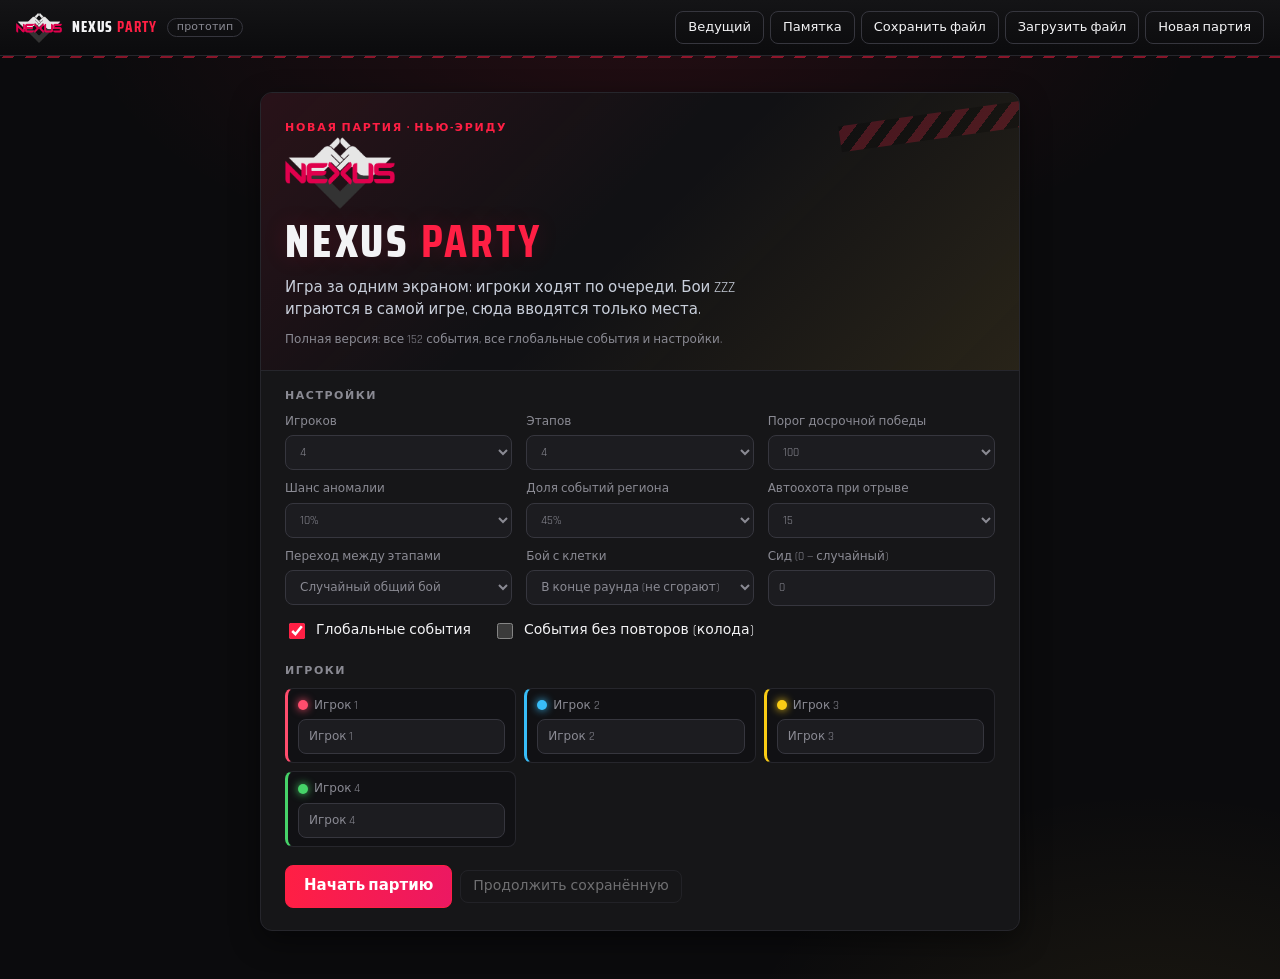
==== nexus-party-prototype/index.html @ 9429c9bf "Add * prototype and demo Introduce the * prototype and demo: full loop with map, regions, events, it" ====
<!doctype html>
<html lang="ru">
<head>
  <meta charset="utf-8">
  <meta name="viewport" content="width=device-width, initial-scale=1">
  <title>Nexus Party — прототип</title>
  <link rel="stylesheet" href="css/style.css">
  <link rel="preconnect" href="https://fonts.googleapis.com">
  <link rel="preconnect" href="https://fonts.gstatic.com" crossorigin>
  <link rel="stylesheet" href="https://fonts.googleapis.com/css2?family=Rajdhani:wght@400;500;600;700&family=Saira+Condensed:wght@600;700;800;900&display=swap">
  <meta name="theme-color" content="#07090d">
</head>
<body>
  <header class="top">
    <div class="brand"><img class="logo-img" src="img/nexus-logo.png" alt=""><span class="brand-t">NEXUS <b>PARTY</b></span><span class="tag">прототип</span></div>
    <div class="top-actions">
      <button class="btn ghost" id="btnGM" title="Ручные правки: очки, предметы, позиции, статусы">Ведущий</button>
      <button class="btn ghost" id="btnRules">Памятка</button>
      <button class="btn ghost" id="btnExport">Сохранить файл</button>
      <label class="btn ghost">Загрузить файл<input type="file" id="fileImport" accept=".json" hidden></label>
      <button class="btn ghost" id="btnNew">Новая партия</button>
    </div>
  </header>

  <section id="lobby" class="lobby hidden">
    <div class="card lobby-card">
      <div class="hero">
        <div class="hero-kicker">Новая партия · Нью-Эриду</div>
        <img class="hero-logo" src="img/nexus-logo.png" alt="Nexus"><h1 class="hero-title">NEXUS <b>PARTY</b></h1>
        <p class="hero-lead">Игра за одним экраном: игроки ходят по очереди. Бои ZZZ играются в самой игре, сюда вводятся только места.</p>
        <p class="mode-note" id="modeNote"></p>
      </div>
      <h3 class="sec-h">Настройки</h3>
      <div class="grid2" id="fullCfg">
        <label>Игроков<select id="cfgPlayers"></select></label>
        <label>Этапов<select id="cfgStages"></select></label>
        <label>Порог досрочной победы<select id="cfgThreshold"></select></label>
        <label>Шанс аномалии<select id="cfgAnom"><option value="0.05">5%</option><option value="0.1" selected>10%</option><option value="0.15">15%</option><option value="0.2">20%</option></select></label>
        <label>Доля событий региона<select id="cfgShare"></select></label>
        <label>Автоохота при отрыве<select id="cfgHunt"></select></label>
        <label>Переход между этапами<select id="cfgTrans"><option value="fight" selected>Случайный общий бой</option><option value="gc">Grand Challenge каждый этап</option><option value="none">Нет боя</option></select></label>
        <label>Бой с клетки<select id="cfgCellFights"><option value="roundEnd" selected>В конце раунда (не сгорают)</option><option value="now">Сразу</option></select></label>
        <label>Сид (0 — случайный)<input id="cfgSeed" type="number" value="0"></label>
      </div>
      <div class="checks">
        <label class="check"><input type="checkbox" id="cfgGlobal" checked> Глобальные события</label>
        <label class="check"><input type="checkbox" id="cfgDeck"> События без повторов (колода)</label>
      </div>
      <h3 class="sec-h">Игроки</h3>
      <div id="names" class="names"></div>
      <div class="row lobby-actions"><button class="btn primary big" id="btnStart">Начать партию</button><button class="btn ghost" id="btnResume">Продолжить сохранённую</button></div>
    </div>
  </section>

  <main id="game" class="game hidden">
    <div class="board-wrap"><svg id="board"></svg><div id="boardHint" class="board-hint hidden" role="status" aria-live="polite"></div></div>
    <aside class="side">
      <div id="stageBar" class="card stage-bar"></div>
      <div id="prompt" class="card prompt" aria-live="polite"></div>
      <div id="players" class="players"></div>
      <div id="regions" class="card regions"></div>
      <div class="card log-card"><div class="card-head log-head">Журнал</div><div id="log" class="log"></div></div>
    </aside>
  </main>

  <div id="modal" class="modal hidden"><div class="modal-box card" id="modalBox" role="dialog" aria-modal="true"></div></div>

  <script src="js/data/map.js"></script>
  <script src="js/data/rules.js"></script>
  <script src="js/data/events.js"></script>
  <script src="js/engine/game.js"></script>
  <script src="js/engine/events.js"></script>
  <script src="js/engine/globals.js"></script>
  <script src="js/ui/board.js"></script>
  <script src="js/ui/app.js"></script>
</body>
</html>
---- nexus-party-prototype/css/style.css ----
/* Nexus Party — неоново-городской стиль Нью-Эриду. Тёмная тема, акцент — кислотный лайм. */
:root {
  --bg: #0b0b0d; --bg2: #111114; --panel: #161618; --panel2: #1c1c20; --panel3: #242429;
  --line: #26262c; --line2: #36363e; --text: #f3f3f5; --muted: #8a8a93; --dim: #5e5e66;
  --accent: #ff1f44; --accent-ink: #ffffff; --accent-soft: rgba(255, 31, 68, .14); --gold: #f5c842; --gold-grad: linear-gradient(180deg, #f8d36a, #d99a16); --grad: linear-gradient(95deg, #ff1f44, #ec1862);
  --hot: #ff6a3d; --danger: #ff6b81; --ok: #46d369; --warn: #f5c842; --anom: #e879f9;
  --r-common: #94a3b8; --r-rare: #38bdf8; --r-vrare: #c084fc; --r-special: #facc15;
  --radius: 12px; --radius-s: 8px; --top-h: 56px;
  --f-ui: "Rajdhani", "Rubik", system-ui, -apple-system, "Segoe UI", Roboto, sans-serif;
  --f-display: "Saira Condensed", "Rajdhani", system-ui, "Segoe UI", sans-serif;
  --shadow: 0 10px 30px rgba(0, 0, 0, .45);
  color-scheme: dark;
}
* { box-sizing: border-box; }
html, body { margin: 0; min-height: 100%; background: var(--bg); color: var(--text); font: 14px/1.45 var(--f-ui); }
body { overflow-x: hidden; }
button, select, input { font: inherit; color: inherit; }
.hidden { display: none !important; }
.muted { color: var(--muted); }
:focus { outline: none; }
:focus-visible { outline: 2px solid var(--accent); outline-offset: 2px; border-radius: 6px; }

.card { background: var(--panel); border: 1px solid var(--line); border-radius: var(--radius); padding: 12px; }
.card-head { font-size: 11px; font-weight: 700; letter-spacing: .12em; text-transform: uppercase; color: var(--muted); }

/* кнопки */
.btn { display: inline-flex; align-items: center; gap: 6px; background: var(--panel2); border: 1px solid var(--line2); border-radius: var(--radius-s); padding: 7px 12px; cursor: pointer; transition: border-color .15s, background .15s, transform .1s, box-shadow .15s; line-height: 1.25; }
.btn:hover:not(:disabled) { border-color: #4a4a54; background: var(--panel3); }
.btn:active:not(:disabled) { transform: translateY(1px); }
.btn.primary { background: var(--grad); color: var(--accent-ink); border-color: var(--accent); font-weight: 700; }
.btn.primary:hover:not(:disabled) { background: #ff4766; border-color: #ff4766; box-shadow: 0 0 18px rgba(255, 31, 68, .35); }
.btn.ghost { background: transparent; }
.btn.small { padding: 4px 9px; font-size: 12px; border-radius: 7px; }
.btn.big { padding: 11px 18px; font-size: 15px; }
.btn:disabled { opacity: .4; cursor: default; }
.row { display: flex; gap: 8px; flex-wrap: wrap; align-items: center; }
.row.end { justify-content: flex-end; }

/* шапка */
.top { position: sticky; top: 0; z-index: 20; display: flex; justify-content: space-between; align-items: center; min-height: var(--top-h); padding: 8px 16px; gap: 10px; flex-wrap: wrap;
  background: linear-gradient(180deg, #141416, #0b0b0d); border-bottom: 1px solid var(--line); }
.top::after { content: ""; position: absolute; left: 0; right: 0; bottom: -3px; height: 2px; opacity: .5; pointer-events: none;
  background: repeating-linear-gradient(-45deg, var(--accent) 0 8px, transparent 8px 16px); }
.brand { display: flex; align-items: center; gap: 10px; font-family: var(--f-display); font-weight: 800; letter-spacing: .08em; font-size: 15px; white-space: nowrap; }
.brand b { color: var(--accent); }
.logo { display: inline-grid; place-items: center; width: 30px; height: 30px; background: var(--accent); color: var(--accent-ink); font-size: 15px; transform: skewX(-12deg); border-radius: 4px; box-shadow: 0 0 14px rgba(255, 31, 68, .35); }
.tag { font-family: var(--f-ui); font-size: 11px; color: var(--muted); border: 1px solid var(--line2); border-radius: 20px; padding: 1px 9px; letter-spacing: .02em; font-weight: 500; }
.top-actions { display: flex; gap: 6px; flex-wrap: wrap; }
.top-actions .btn { font-size: 13px; }

/* лобби */
.lobby { display: flex; justify-content: center; padding: 36px 16px 48px;
  background: radial-gradient(800px 380px at 50% -40px, rgba(255, 31, 68, .10), transparent 70%), radial-gradient(600px 400px at 90% 110%, rgba(245, 200, 66, .07), transparent 70%); }
.lobby-card { max-width: 760px; width: 100%; padding: 0 0 22px; overflow: hidden; box-shadow: var(--shadow); }
.lobby-card > :not(.hero) { margin-left: 24px; margin-right: 24px; }
.hero { position: relative; padding: 28px 24px 22px; margin-bottom: 6px; border-bottom: 1px solid var(--line);
  background: linear-gradient(135deg, rgba(255, 31, 68, .10), transparent 45%), linear-gradient(315deg, rgba(245, 200, 66, .10), transparent 50%), var(--bg2); }
.hero::before { content: ""; position: absolute; right: -40px; top: 18px; width: 220px; height: 26px; opacity: .22; transform: rotate(-8deg);
  background: repeating-linear-gradient(-45deg, var(--accent) 0 10px, #000 10px 20px); }
.hero-kicker { font-size: 11px; font-weight: 700; letter-spacing: .16em; text-transform: uppercase; color: var(--accent); }
.hero-title { font-family: var(--f-display); font-weight: 800; font-size: clamp(30px, 6vw, 46px); letter-spacing: .04em; line-height: 1.05; margin: 8px 0 12px; text-shadow: 0 0 24px rgba(255, 31, 68, .15); }
.hero-title b { color: var(--accent); }
.hero-lead { margin: 0 0 10px; max-width: 60ch; color: #c9cfdb; font-size: 15px; }
.mode-note { margin: 0; font-size: 12px; color: var(--muted); }
.features { list-style: none; padding: 0; margin: 16px 0 12px; display: grid; grid-template-columns: repeat(3, 1fr); gap: 10px; }
.features li { display: grid; grid-template-columns: auto 1fr; column-gap: 10px; align-items: center; background: rgba(255, 255, 255, .03); border: 1px solid var(--line); border-radius: var(--radius-s); padding: 10px 12px; }
.features .f-ic { grid-row: span 2; font-size: 22px; }
.features b { font-size: 13px; }
.features li > span:last-child { font-size: 12px; color: var(--muted); }
.sec-h { font-size: 11px; font-weight: 700; letter-spacing: .14em; text-transform: uppercase; color: var(--muted); margin: 18px 0 8px; }
.grid2 { display: grid; grid-template-columns: repeat(3, minmax(0, 1fr)); gap: 10px 14px; margin: 0 0 10px; }
.grid2 label { display: flex; flex-direction: column; gap: 5px; color: var(--muted); font-size: 12px; min-width: 0; }
select, input[type=number], input[type=text] { background: var(--panel2); border: 1px solid var(--line2); border-radius: var(--radius-s); padding: 8px 10px; width: 100%; min-width: 0; transition: border-color .15s; }
select:hover, input[type=number]:hover, input[type=text]:hover { border-color: #4a4a54; }
select:focus-visible, input:focus-visible { outline: none; border-color: var(--accent); box-shadow: 0 0 0 3px var(--accent-soft); }
.checks { display: flex; gap: 6px 22px; flex-wrap: wrap; }
.check { display: flex; gap: 8px; align-items: center; margin: 4px 0; cursor: pointer; }
.check input { accent-color: var(--accent); width: 16px; height: 16px; }
.names { display: grid; grid-template-columns: repeat(auto-fill, minmax(200px, 1fr)); gap: 8px; margin-bottom: 18px; }
.names label { display: flex; flex-direction: column; gap: 5px; color: var(--muted); font-size: 12px; background: var(--bg2); border: 1px solid var(--line); border-left: 3px solid var(--pc, var(--line2)); border-radius: var(--radius-s); padding: 8px 10px; }
.nm-h { display: flex; align-items: center; }
.names .swatch { display: inline-block; width: 10px; height: 10px; border-radius: 50%; margin-right: 6px; background: var(--pc); box-shadow: 0 0 8px var(--pc); }
.lobby-actions { margin-top: 4px; }

/* игра */
.game { display: grid; grid-template-columns: minmax(0, 1fr) clamp(330px, 29vw, 420px); height: calc(100vh - var(--top-h)); }
.board-wrap { position: relative; overflow: hidden; min-width: 0;
  background: radial-gradient(900px 500px at 30% 20%, rgba(56, 189, 248, .06), transparent 70%), radial-gradient(800px 500px at 80% 80%, rgba(255, 59, 92, .05), transparent 70%),
    linear-gradient(rgba(255, 255, 255, .025) 1px, transparent 1px) 0 0 / 40px 40px, linear-gradient(90deg, rgba(255, 255, 255, .025) 1px, transparent 1px) 0 0 / 40px 40px, var(--bg); }
#board { width: 100%; height: 100%; display: block; }
.board-hint { position: absolute; top: 12px; left: 50%; transform: translateX(-50%); display: flex; align-items: center; gap: 8px; max-width: calc(100% - 32px);
  background: rgba(22, 22, 24, .92); border: 1px solid var(--accent); color: var(--text); padding: 7px 16px; border-radius: 999px; font-weight: 500; box-shadow: 0 0 22px rgba(255, 31, 68, .25); }
.hint-dot { width: 9px; height: 9px; border-radius: 50%; background: var(--accent); flex: none; animation: pulse 1.2s ease-in-out infinite; }
.side { overflow-y: auto; padding: 12px; display: flex; flex-direction: column; gap: 10px; border-left: 1px solid var(--line); background: var(--bg2); min-width: 0; }

/* полоса этапа */
.stage-bar { padding: 10px 12px; display: flex; flex-direction: column; gap: 8px; }
.sb-row { display: flex; gap: 6px; flex-wrap: wrap; align-items: center; }
.sb-item { display: inline-flex; align-items: baseline; gap: 5px; background: var(--panel2); border: 1px solid var(--line); border-radius: 7px; padding: 3px 9px; font-size: 13px; }
.sb-item b { color: var(--accent); font-size: 15px; }
.sb-l { font-size: 10px; letter-spacing: .1em; text-transform: uppercase; color: var(--muted); }
.sb-tag { font-size: 10px; font-weight: 700; letter-spacing: .1em; text-transform: uppercase; background: var(--anom); color: #1a0620; border-radius: 5px; padding: 3px 7px; }
.pips { display: inline-flex; gap: 3px; margin-left: 4px; align-self: center; }
.pips i { width: 12px; height: 4px; border-radius: 2px; background: var(--line2); }
.pips i.done { background: rgba(255, 31, 68, .45); }
.pips i.now { background: var(--accent); box-shadow: 0 0 6px var(--accent); }
.sb-global { display: flex; gap: 8px; align-items: flex-start; font-size: 13px; padding: 7px 10px; border-radius: var(--radius-s); border: 1px solid rgba(56, 189, 248, .4); background: linear-gradient(90deg, rgba(56, 189, 248, .14), transparent); }
.sb-global small { display: block; color: var(--muted); font-size: 11.5px; line-height: 1.35; margin-top: 2px; display: -webkit-box; -webkit-line-clamp: 2; -webkit-box-orient: vertical; overflow: hidden; }
.sb-global.past { opacity: .6; border-color: var(--line2); background: none; }
.mode-switch { margin-bottom: 10px; }

/* подсказка хода */
.prompt { position: relative; border-color: rgba(255, 31, 68, .55); box-shadow: 0 0 0 1px rgba(255, 31, 68, .15), 0 0 26px rgba(255, 31, 68, .08); }
.prompt:empty { display: none; }
.prompt::before { content: ""; position: absolute; left: -1px; top: 12px; bottom: 12px; width: 3px; border-radius: 0 3px 3px 0; background: var(--accent); }
.prompt.secret { border-color: rgba(232, 121, 249, .6); }
.prompt.secret::before { background: var(--anom); }
.prompt h3 { margin: 0 0 10px; font-size: 15px; line-height: 1.35; }
.prompt-sub { margin: -4px 0 8px; font-size: 12px; color: var(--muted); }
.who { display: flex; align-items: center; gap: 6px; font-size: 12px; color: var(--muted); margin-bottom: 6px; }
.who-dot { width: 8px; height: 8px; border-radius: 50%; background: var(--pc, var(--muted)); box-shadow: 0 0 8px var(--pc, transparent); }
.prompt .opts { display: flex; flex-direction: column; gap: 6px; }
.prompt .opts .btn { text-align: left; justify-content: flex-start; flex-direction: column; align-items: flex-start; gap: 2px; padding: 9px 12px; }
.prompt .opts .btn.opt:hover { border-color: var(--accent); }
.prompt .opts .btn.primary { flex-direction: row; justify-content: center; align-items: center; font-size: 16px; padding: 12px; }
.prompt .opts .btn small { display: block; color: var(--muted); font-size: 12px; font-weight: 400; }
.prompt .grid-opts { display: flex; flex-wrap: wrap; gap: 6px; }
.secret-note { margin: 10px 0 0; font-size: 12px; color: #f0abfc; }

/* карточки игроков */
.players { display: flex; flex-direction: column; gap: 6px; }
.pl { position: relative; background: var(--panel); border: 1px solid var(--line); border-left: 4px solid var(--pc); border-radius: var(--radius); padding: 9px 11px; transition: background .2s, box-shadow .2s; }
.pl.cur { background: linear-gradient(90deg, color-mix(in srgb, var(--pc) 14%, var(--panel2)), var(--panel2) 60%); box-shadow: 0 0 0 1px var(--accent) inset, 0 0 18px rgba(255, 31, 68, .1); }
.pl-h { display: flex; align-items: center; gap: 8px; }
.pl-av { flex: none; display: grid; place-items: center; width: 26px; height: 26px; border-radius: 50%; background: var(--pc); color: #0b0d12; font-weight: 800; font-size: 13px; box-shadow: 0 0 0 2px var(--bg), 0 0 10px color-mix(in srgb, var(--pc) 60%, transparent); }
.pl-name { flex: 1; min-width: 0; overflow: hidden; text-overflow: ellipsis; white-space: nowrap; }
.crown { color: var(--warn); }
.pl-turn { font-size: 10px; font-weight: 700; letter-spacing: .08em; text-transform: uppercase; color: var(--accent-ink); background: var(--accent); border-radius: 4px; padding: 1px 5px; vertical-align: 2px; }
.pts { font-family: var(--f-display); font-size: 20px; font-weight: 800; line-height: 1; }
.pts small { font-family: var(--f-ui); font-size: 10px; font-weight: 500; color: var(--muted); margin-left: 3px; }
.pl-meta { font-size: 12px; color: var(--muted); display: flex; gap: 10px; flex-wrap: wrap; align-items: center; margin-top: 6px; }
.pl-pos { color: var(--text); font-variant-numeric: tabular-nums; }
.pl-src { font-size: 11px; color: var(--dim); margin-top: 3px; }
.marks { display: inline-flex; gap: 3px; }
.mk { display: inline-grid; place-items: center; width: 20px; height: 18px; border-radius: 4px; font-size: 10.5px; font-weight: 700; border: 1px dashed color-mix(in srgb, var(--rc) 45%, transparent); color: color-mix(in srgb, var(--rc) 45%, transparent); }
.mk.on { border: 1px solid var(--rc); background: var(--rc); color: #0b0d12; box-shadow: 0 0 8px color-mix(in srgb, var(--rc) 50%, transparent); }
.items { display: flex; gap: 4px; flex-wrap: wrap; align-items: center; margin-top: 7px; }
.chip { font-size: 11px; background: #1f2534; border: 1px solid var(--line2); border-radius: 6px; padding: 1px 7px; }
.chip.it { border-left: 3px solid var(--r-common); }
.chip.it.r-rare { border-left-color: var(--r-rare); }
.chip.it.r-vrare { border-left-color: var(--r-vrare); }
.chip.it.r-special { border-left-color: var(--r-special); }
.chip.anom { border-color: var(--anom); color: #f5c2fd; background: rgba(232, 121, 249, .1); }
.chip .anom-mk { color: var(--anom); margin-right: 3px; }
.chip.neg { border-color: #7f1d1d; color: #fca5a5; }
.chip.pos { border-color: #14532d; color: #86efac; }
.sts { display: inline-flex; gap: 3px; flex-wrap: wrap; }
.st { position: relative; display: inline-grid; place-items: center; min-width: 24px; height: 22px; padding: 0 3px; border-radius: 6px; font-size: 13px; cursor: help; border: 1px solid; }
.st.neg { border-color: rgba(255, 77, 109, .55); background: rgba(255, 77, 109, .12); }
.st.pos { border-color: rgba(70, 211, 105, .5); background: rgba(70, 211, 105, .1); }
.st.anom { border-color: var(--anom); background: rgba(232, 121, 249, .12); }
.st.gold { border-color: var(--r-special); }
.st i { position: absolute; right: -4px; bottom: -4px; font-style: normal; font-size: 9px; font-weight: 700; background: var(--bg); border: 1px solid currentColor; border-radius: 6px; padding: 0 3px; line-height: 12px; color: var(--text); }

/* регионы, журнал */
.regions { font-size: 12px; display: grid; gap: 5px; }
.regions .card-head { margin-bottom: 2px; }
.regions .r { display: flex; gap: 8px; align-items: baseline; }
.regions .r b { flex: none; min-width: 104px; color: var(--rc); }
.regions .r b::before { content: ""; display: inline-block; width: 7px; height: 7px; border-radius: 2px; background: var(--rc); margin-right: 6px; transform: rotate(45deg); }
.log-card { padding: 0; }
.log-head { padding: 9px 12px; border-bottom: 1px solid var(--line); }
.log { max-height: 220px; overflow-y: auto; padding: 4px 12px 8px; font-size: 12px; display: flex; flex-direction: column-reverse; color: #c3c9d6; }
.log div { padding: 3px 0; border-bottom: 1px solid #171c27; }
.log div.round { color: var(--accent); font-weight: 600; }
.ld { display: inline-block; width: 7px; height: 7px; border-radius: 50%; margin-right: 6px; vertical-align: 1px; }

/* модальные окна */
.modal { position: fixed; inset: 0; background: rgba(3, 4, 7, .72); backdrop-filter: blur(3px); display: flex; align-items: center; justify-content: center; z-index: 50; padding: 16px; animation: fade .15s ease-out; }
.modal-box { position: relative; max-width: 640px; width: 100%; max-height: 90vh; overflow-y: auto; padding: 20px 22px; box-shadow: var(--shadow), 0 0 0 1px rgba(255, 255, 255, .03); border-top: 3px solid var(--accent); animation: pop .18s ease-out; }
.modal-box h2 { margin: 2px 0 8px; font-size: 20px; line-height: 1.25; }
.modal-box p { margin: 6px 0; }
.m-kicker, .ev-kind { font-size: 11px; font-weight: 700; color: var(--muted); text-transform: uppercase; letter-spacing: .12em; }
.m-kicker { display: flex; align-items: center; gap: 6px; color: var(--accent); }
.kick-ic { font-size: 14px; }
.m-actions { margin-top: 16px; padding-top: 12px; border-top: 1px solid var(--line); }
.m-fight { border-top-color: var(--danger); }
.m-fight .m-kicker { color: var(--danger); }
.m-gm { border-top-color: var(--warn); max-width: 760px; }
.m-gm .m-kicker { color: var(--warn); }
.m-notice { border-top-color: #38bdf8; }
.m-over { border-top-color: var(--r-special); }

/* глобальное событие */
.notice-banner { display: flex; gap: 14px; align-items: center; margin: -20px -22px 12px; padding: 18px 22px; border-bottom: 1px solid var(--line);
  background: linear-gradient(110deg, rgba(56, 189, 248, .22), rgba(232, 121, 249, .14) 60%, transparent), repeating-linear-gradient(-45deg, rgba(255, 255, 255, .03) 0 10px, transparent 10px 20px); }
.notice-banner .ev-kind { color: #7dd3fc; }
.notice-banner h2 { margin: 2px 0 0; }
.notice-ic { font-size: 34px; filter: drop-shadow(0 0 10px rgba(56, 189, 248, .6)); }
.notice-text { font-size: 15px; }

/* карточка события */
.ev { --ev: #a970ff; }
.ev.sign-plus { --ev: var(--ok); }
.ev.sign-minus { --ev: var(--danger); }
.ev.sign-pm { --ev: var(--warn); }
.m-event { border-top-color: var(--ev, #a970ff); }
.m-event:has(.sign-plus) { border-top-color: var(--ok); }
.m-event:has(.sign-minus) { border-top-color: var(--danger); }
.m-event:has(.sign-pm) { border-top-color: var(--warn); }
.ev-top { display: flex; align-items: center; gap: 10px; margin-bottom: 4px; }
.ev-top .ev-kind { flex: 1; color: var(--ev); }
.ev-sign { display: grid; place-items: center; width: 32px; height: 32px; flex: none; border-radius: 8px; font-weight: 800; font-size: 18px; color: #0b0d12; background: var(--ev); box-shadow: 0 0 14px color-mix(in srgb, var(--ev) 50%, transparent); }
.ev-L .ev-sign { border-radius: 50%; font-size: 14px; }
.ev-L { background: linear-gradient(180deg, color-mix(in srgb, var(--ev) 7%, transparent), transparent 140px); margin: -20px -22px 0; padding: 20px 22px 0; }
.ev-id { font-size: 11px; color: var(--dim); border: 1px solid var(--line2); border-radius: 5px; padding: 1px 6px; font-variant-numeric: tabular-nums; }
.ev-desc { font-size: 15px; }
.ev-note { font-size: 12px; color: var(--muted); }
.hard { font-size: 12px; color: var(--warn); margin: 8px 0; padding: 7px 10px; border: 1px solid rgba(245, 200, 66, .35); border-radius: var(--radius-s); background: rgba(245, 200, 66, .07); }
.ev-opts { display: flex; flex-direction: column; gap: 6px; margin: 12px 0 4px; }
.ev-opt { display: flex; gap: 10px; align-items: flex-start; width: 100%; text-align: left; background: var(--panel2); border: 1px solid var(--line2); border-radius: var(--radius-s); padding: 10px 12px; cursor: pointer; transition: border-color .15s, background .15s; }
.ev-opt:hover { border-color: var(--ev, var(--accent)); }
.ev-opt.sel { border-color: var(--accent); background: rgba(255, 31, 68, .08); box-shadow: 0 0 0 1px var(--accent) inset; }
.ev-letter { flex: none; display: grid; place-items: center; width: 24px; height: 24px; border-radius: 6px; background: var(--panel3); border: 1px solid var(--line2); font-weight: 700; font-size: 12px; text-transform: uppercase; }
.ev-opt.sel .ev-letter { background: var(--accent); color: var(--accent-ink); border-color: var(--accent); }
.ev-body { display: flex; flex-direction: column; gap: 2px; min-width: 0; }
.ev-body > span { color: #c9cfdb; }
.qa { margin-top: 12px; padding: 10px 12px; border-radius: var(--radius-s); background: var(--bg2); border: 1px dashed var(--line2); }
.qa-h { font-size: 11px; font-weight: 700; letter-spacing: .1em; text-transform: uppercase; color: var(--muted); }
.qa-chip.card-chip { border-color: rgba(255, 31, 68, .45); }
.qa-chip.gen { background: transparent; }
.chips { display: flex; flex-wrap: wrap; gap: 6px; margin: 8px 0 0; align-items: center; }
.dice-out { font-family: var(--f-display); font-size: 18px; font-weight: 800; color: var(--accent); margin-left: 6px; }

/* бои */
.fight-mode { font-size: 15px; }
.mult { font-size: 12px; font-weight: 700; color: var(--accent-ink); background: var(--warn); border-radius: 5px; padding: 1px 6px; }
.mods { font-size: 12.5px; margin: 8px 0; padding: 8px 12px; background: var(--bg2); border: 1px solid var(--line); border-radius: var(--radius-s); }
.mods.empty { color: var(--muted); }
.mods-h { font-size: 11px; font-weight: 700; letter-spacing: .1em; text-transform: uppercase; color: var(--muted); margin-bottom: 4px; }
.mods ul { list-style: none; margin: 0; padding: 0; }
.mods li { display: flex; justify-content: space-between; gap: 10px; padding: 3px 0; border-top: 1px dashed var(--line); }
.mods li:first-child { border-top: 0; }
.mods li b { color: var(--accent); }
.fight-list { display: flex; flex-direction: column; gap: 6px; margin: 10px 0; }
.fight-row { display: grid; grid-template-columns: 46px minmax(0, 1fr) 96px; gap: 8px; align-items: center; }
.fight-row .place { display: flex; flex-direction: column; align-items: center; justify-content: center; height: 44px; border-radius: var(--radius-s); border: 1px dashed var(--line2); color: var(--dim); font-family: var(--f-display); font-weight: 800; font-size: 17px; line-height: 1; }
.fight-row .place.on { border: 1px solid var(--accent); color: var(--accent); background: var(--accent-soft); }
.fight-row .place small { font-family: var(--f-ui); font-size: 10px; font-weight: 500; color: var(--muted); margin-top: 2px; }
.pbtn { min-height: 44px; width: 100%; text-align: left; justify-content: flex-start; flex-wrap: wrap; padding: 8px 12px; }
.pbtn.static { display: flex; align-items: center; gap: 6px; }
.pbtn small { flex-basis: 100%; color: var(--muted); font-size: 11px; padding-left: 16px; }
.pbtn em { font-style: normal; font-size: 11px; color: var(--muted); margin-left: 4px; }
.pbtn.win { border-color: var(--accent); background: rgba(255, 31, 68, .1); }
.pdot { display: inline-block; width: 10px; height: 10px; border-radius: 50%; flex: none; margin-right: 2px; vertical-align: 0; }
.pn { font-weight: 600; }
.bonus { display: flex; flex-direction: column; gap: 2px; font-size: 10px; color: var(--muted); text-transform: uppercase; letter-spacing: .08em; }
.bonus input { padding: 6px 8px; text-align: center; }
.duel { display: grid; grid-template-columns: minmax(0, 1fr) auto minmax(0, 1fr); gap: 8px; align-items: center; margin: 8px 0; }
.vs { font-family: var(--f-display); font-weight: 800; font-size: 12px; color: var(--danger); }
.tag-win { margin-left: auto; font-size: 10px; font-weight: 700; text-transform: uppercase; letter-spacing: .08em; color: var(--accent-ink); background: var(--accent); border-radius: 4px; padding: 1px 6px; }

/* ведущий */
.gm-who { margin: 8px 0 12px; }
.gm-grid { display: grid; grid-template-columns: 1fr 1fr; gap: 8px; }
.gm-grid > div { background: var(--bg2); border: 1px solid var(--line); border-radius: var(--radius-s); padding: 10px; min-width: 0; }
.gm-grid > div > b { display: block; font-size: 11px; letter-spacing: .1em; text-transform: uppercase; color: var(--muted); margin-bottom: 6px; }
.gm-grid .row select { flex: 1 1 140px; width: auto; }

/* финал и памятка */
.over-hero { text-align: center; padding: 6px 0 4px; }
.over-win { font-size: 17px; }
.table-wrap { overflow-x: auto; }
.score { width: 100%; border-collapse: collapse; margin: 10px 0; font-variant-numeric: tabular-nums; }
.score th { text-align: left; font-size: 11px; font-weight: 600; text-transform: uppercase; letter-spacing: .06em; color: var(--muted); padding: 6px 8px; border-bottom: 1px solid var(--line2); }
.score td { padding: 7px 8px; border-bottom: 1px solid var(--line); }
.score tr.first td { background: rgba(250, 204, 21, .08); }
.score tr.first td:first-child { color: var(--r-special); font-weight: 800; }
.legend { display: grid; grid-template-columns: repeat(auto-fill, minmax(130px, 1fr)); gap: 6px; margin: 10px 0; }
.lg { display: flex; align-items: center; gap: 8px; font-size: 12px; }
.lg-c { display: grid; place-items: center; width: 24px; height: 24px; flex: none; border-radius: 50%; color: #0b0d12; font-weight: 800; font-size: 11px; box-shadow: 0 0 0 2px var(--bg), 0 0 0 3px var(--line2); }

/* поле */
.region-area { opacity: .075; }
.region-label { font-family: var(--f-display); font-size: 21px; font-weight: 800; letter-spacing: .18em; opacity: .55; text-anchor: middle; pointer-events: none; }
.edge { stroke: #3b4560; stroke-width: 3; fill: none; stroke-linecap: round; }
.edge.both { stroke-dasharray: 2 7; stroke: #4c5878; }
.edge-arrow { fill: #9aa7c7; }
.cell { transition: opacity .2s; }
.cell .ring { fill: var(--bg); stroke-width: 2.5; }
.cell .owner-ring { fill: none; stroke-width: 3; stroke-dasharray: 5 3; }
.cell circle.body { stroke: #07090d; stroke-width: 2; }
.cell .shade { pointer-events: none; }
.cell .hybrid { fill: none; stroke: #0b0d12; stroke-width: 1.5; stroke-dasharray: 2 3; }
.cell text { pointer-events: none; text-anchor: middle; dominant-baseline: central; }
.cell .icon { font-family: var(--f-ui); font-size: 16px; font-weight: 800; fill: #0b0d12; }
.cell .icon.long { font-size: 11px; }
.cell .cid { font-size: 10.5px; font-weight: 600; fill: #aeb6c7; paint-order: stroke; stroke: var(--bg); stroke-width: 3.5px; stroke-linejoin: round; letter-spacing: .02em; }
.cell .anom { fill: none; stroke: var(--anom); stroke-width: 2; stroke-dasharray: 4 4; animation: spin-dash 3s linear infinite; }
.cell .badge-bg { fill: var(--bg); stroke-width: 1.2; }
.cell .badge { font-size: 10px; }
.cell.pickable { cursor: pointer; filter: drop-shadow(0 0 7px rgba(245, 200, 66, .8)); }
.cell.pickable circle.body { stroke: #fff; stroke-width: 3; }
.cell.pickable .cid { fill: var(--accent); }
.cell.pickable:hover circle.body, .cell.pickable:focus-visible circle.body { stroke: var(--accent); stroke-width: 4; }
.cell.pickable:focus-visible { outline: none; }
.cell .pick-ring { fill: rgba(245, 200, 66, .12); stroke: var(--gold); stroke-width: 2.5; animation: pick 1.1s ease-in-out infinite; transform-box: fill-box; transform-origin: center; }
.cell.dim { opacity: .28; }
.token { transition: transform .45s cubic-bezier(.3, .7, .3, 1); }
.token .tbody { stroke: #07090d; stroke-width: 2.5; }
.token .tinit { font-size: 10px; font-weight: 800; fill: #0b0d12; text-anchor: middle; dominant-baseline: central; pointer-events: none; }
.token .tbomb { font-size: 11px; text-anchor: middle; dominant-baseline: central; pointer-events: none; }
.token .halo { fill: none; stroke: none; }
.token.cur .tbody { stroke: #fff; stroke-width: 3; }
.token.cur .halo { stroke: var(--accent); stroke-width: 2.5; animation: halo 1.4s ease-out infinite; transform-box: fill-box; transform-origin: center; }

@keyframes pulse { 50% { opacity: .35; transform: scale(.75); } }
@keyframes pick { 50% { stroke-opacity: .35; transform: scale(1.12); } }
@keyframes halo { 0% { stroke-opacity: .9; transform: scale(.75); } 100% { stroke-opacity: 0; transform: scale(1.5); } }
@keyframes spin-dash { to { stroke-dashoffset: -16; } }
@keyframes fade { from { opacity: 0; } }
@keyframes pop { from { opacity: 0; transform: translateY(8px) scale(.98); } }

@media (prefers-reduced-motion: reduce) {
  *, *::before, *::after { animation: none !important; transition: none !important; }
}

/* ноутбук */
@media (max-width: 1200px) {
  .grid2 { grid-template-columns: repeat(2, minmax(0, 1fr)); }
}
/* планшет и телефон: панели в столбик */
@media (max-width: 900px) {
  .top { position: static; }
  .game { grid-template-columns: minmax(0, 1fr); height: auto; }
  .board-wrap { height: 62vh; min-height: 320px; border-bottom: 1px solid var(--line); }
  .side { border-left: 0; overflow: visible; padding: 12px 16px 24px; }
  .log { max-height: 280px; }
  .features { grid-template-columns: 1fr; }
  .gm-grid { grid-template-columns: 1fr; }
}
@media (max-width: 560px) {
  .top { padding: 8px 16px; }
  .brand { font-size: 13px; }
  .top-actions { width: 100%; }
  .top-actions .btn { flex: 1 1 auto; justify-content: center; padding: 6px 8px; }
  .lobby { padding: 16px 16px 32px; }
  .hero { padding: 22px 16px 18px; }
  .lobby-card > :not(.hero) { margin-left: 16px; margin-right: 16px; }
  .grid2 { grid-template-columns: minmax(0, 1fr); }
  .names { grid-template-columns: minmax(0, 1fr); }
  .lobby-actions .btn { flex: 1 1 100%; justify-content: center; }
  .board-wrap { height: 52vh; }
  .modal { padding: 8px; align-items: flex-end; }
  .modal-box { max-height: 94vh; padding: 16px; }
  .notice-banner, .ev-L { margin-left: -16px; margin-right: -16px; padding-left: 16px; padding-right: 16px; }
  .notice-banner { margin-top: -16px; }
  .ev-L { margin-top: -16px; padding-top: 16px; }
  .fight-row { grid-template-columns: 40px minmax(0, 1fr) 70px; gap: 6px; }
  .duel { grid-template-columns: minmax(0, 1fr); }
  .vs { text-align: center; }
}

/* Палитра сайта nexus-shiyu.com: белый, красный, золото */
.brand b, .hero-title b { color: var(--accent); }
.logo-img { height: 30px; width: auto; display: block; }
.hero-logo { height: 72px; width: auto; display: block; margin-bottom: 6px; }
.crown, .mult { color: #1a1300; }
.crown { color: var(--gold); }
.hero-title, .brand { letter-spacing: .06em; }

/* Перемещение и масштаб поля (board.js) */
#board { cursor: grab; touch-action: none; user-select: none; }
#board.panning { cursor: grabbing; }
.zoom-ctl { position: absolute; right: 12px; bottom: 12px; display: flex; flex-direction: column; gap: 4px; z-index: 5; }
.zoom-ctl .btn { width: 34px; height: 34px; justify-content: center; padding: 0; font-size: 18px; font-weight: 700; background: rgba(22, 22, 24, .9); }

/* Ввод результата боя: таймер или счёт */
.res-in { width: 92px; padding: 6px 8px; border-radius: var(--radius-s); border: 1px solid var(--line2); background: var(--bg2); color: var(--text); font-variant-numeric: tabular-nums; text-align: center; }
.res-in:focus { border-color: var(--accent); outline: none; }
.fight-row { display: flex; align-items: center; gap: 10px; }
.fight-row .pbtn { flex: 1; }
.duel-block { margin: 10px 0; }
.duel-side { display: flex; flex-direction: column; align-items: center; gap: 6px; }

/* Онлайн-лобби */
.mp-card { margin: 18px 24px 0; padding: 14px 16px; border: 1px solid var(--line2); border-radius: var(--radius); background: var(--bg2); }
.mp-card h3 { margin: 0 0 6px; font-family: var(--f-display); letter-spacing: .06em; }
.mp-row { display: flex; flex-wrap: wrap; align-items: center; gap: 8px; margin: 8px 0; }
.mp-row input, .mp-link { padding: 7px 10px; border-radius: var(--radius-s); border: 1px solid var(--line2); background: var(--panel); color: var(--text); }
#mpCode { width: 90px; text-transform: uppercase; letter-spacing: .15em; text-align: center; }
.mp-link { width: 100%; max-width: 420px; font-size: 12px; }
.mp-code { font-size: 20px; letter-spacing: .2em; color: var(--gold); }
.mp-seats { margin: 6px 0 10px; padding-left: 20px; }
.mp-seats li { margin: 3px 0; }
.mp-seats .swatch { display: inline-block; width: 10px; height: 10px; border-radius: 50%; margin-right: 6px; }
.fight-wait { margin-top: 8px; }
@media (max-width: 600px) { .mp-card { margin: 14px 16px 0; } }
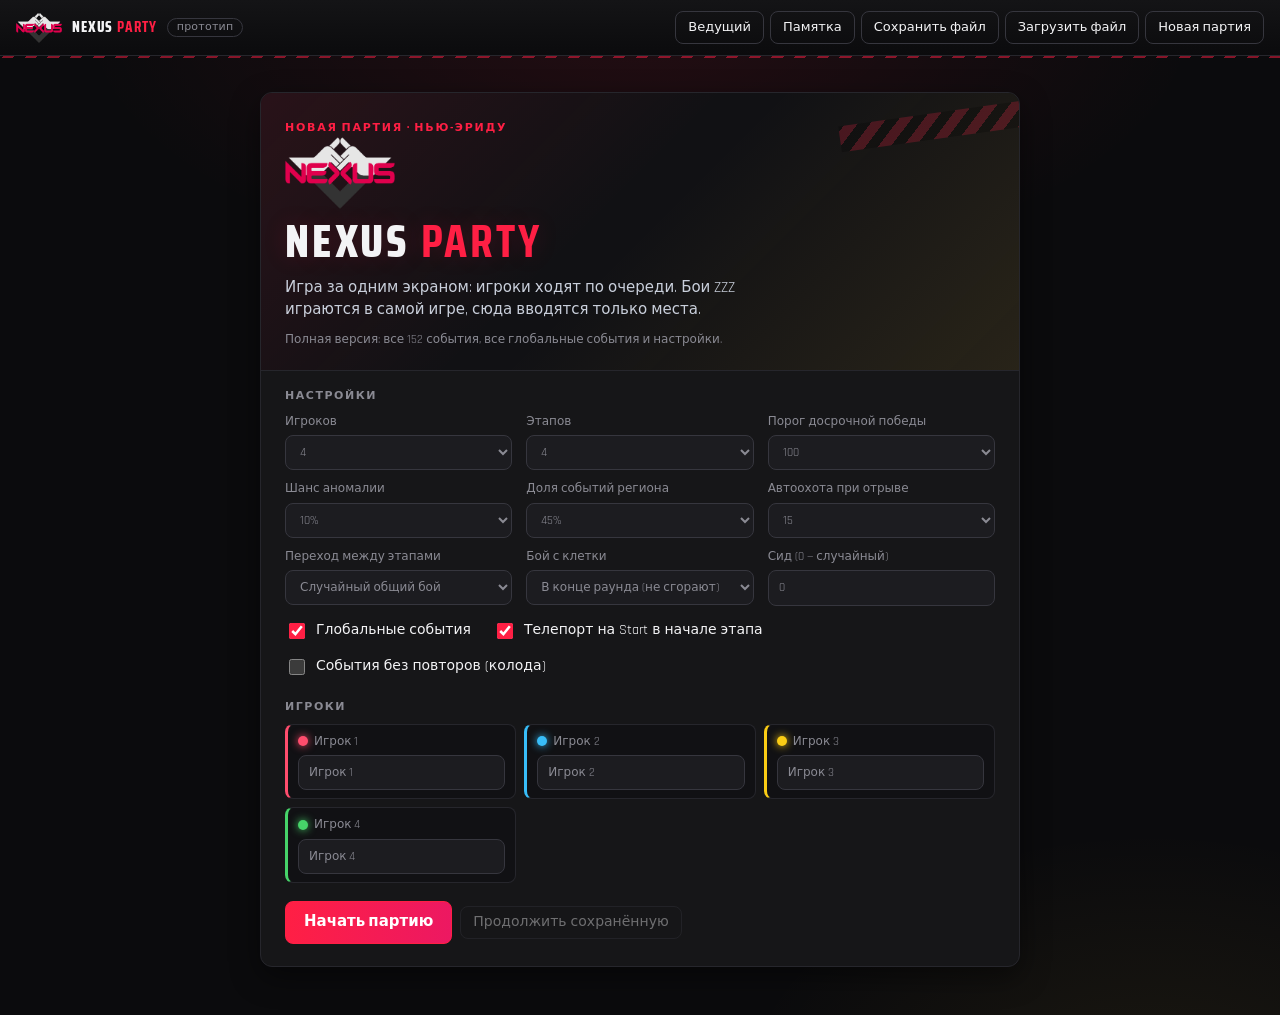
==== commit 1a7de6f5: "* update" ====
--- a/nexus-party-prototype/index.html
+++ b/nexus-party-prototype/index.html
@@ -4,7 +4,7 @@
   <meta charset="utf-8">
   <meta name="viewport" content="width=device-width, initial-scale=1">
   <title>Nexus Party — прототип</title>
-  <link rel="stylesheet" href="css/style.css">
+  <link rel="stylesheet" href="css/style.css?v=7">
   <link rel="preconnect" href="https://fonts.googleapis.com">
   <link rel="preconnect" href="https://fonts.gstatic.com" crossorigin>
   <link rel="stylesheet" href="https://fonts.googleapis.com/css2?family=Rajdhani:wght@400;500;600;700&family=Saira+Condensed:wght@600;700;800;900&display=swap">
@@ -44,6 +44,7 @@
       </div>
       <div class="checks">
         <label class="check"><input type="checkbox" id="cfgGlobal" checked> Глобальные события</label>
+        <label class="check" title="На новом этапе каждый втёмную выбирает: телепорт на Start (+1 очко и предмет) или остаться"><input type="checkbox" id="cfgStageTp" checked> Телепорт на Start в начале этапа</label>
         <label class="check"><input type="checkbox" id="cfgDeck"> События без повторов (колода)</label>
       </div>
       <h3 class="sec-h">Игроки</h3>
@@ -65,13 +66,13 @@
 
   <div id="modal" class="modal hidden"><div class="modal-box card" id="modalBox" role="dialog" aria-modal="true"></div></div>
 
-  <script src="js/data/map.js"></script>
-  <script src="js/data/rules.js"></script>
-  <script src="js/data/events.js"></script>
-  <script src="js/engine/game.js"></script>
-  <script src="js/engine/events.js"></script>
-  <script src="js/engine/globals.js"></script>
-  <script src="js/ui/board.js"></script>
-  <script src="js/ui/app.js"></script>
+  <script src="js/data/map.js?v=7"></script>
+  <script src="js/data/rules.js?v=7"></script>
+  <script src="js/data/events.js?v=7"></script>
+  <script src="js/engine/game.js?v=7"></script>
+  <script src="js/engine/events.js?v=7"></script>
+  <script src="js/engine/globals.js?v=7"></script>
+  <script src="js/ui/board.js?v=7"></script>
+  <script src="js/ui/app.js?v=7"></script>
 </body>
 </html>
--- a/nexus-party-prototype/css/style.css
+++ b/nexus-party-prototype/css/style.css
@@ -90,7 +90,7 @@
 #board { width: 100%; height: 100%; display: block; }
 .board-hint { position: absolute; top: 12px; left: 50%; transform: translateX(-50%); display: flex; align-items: center; gap: 8px; max-width: calc(100% - 32px);
   background: rgba(22, 22, 24, .92); border: 1px solid var(--accent); color: var(--text); padding: 7px 16px; border-radius: 999px; font-weight: 500; box-shadow: 0 0 22px rgba(255, 31, 68, .25); }
-.hint-dot { width: 9px; height: 9px; border-radius: 50%; background: var(--accent); flex: none; animation: pulse 1.2s ease-in-out infinite; }
+.hint-dot { width: 9px; height: 9px; border-radius: 50%; background: var(--accent); flex: none; animation: pulse 1.2s ease-in-out 4; }
 .side { overflow-y: auto; padding: 12px; display: flex; flex-direction: column; gap: 10px; border-left: 1px solid var(--line); background: var(--bg2); min-width: 0; }
 
 /* полоса этапа */
@@ -296,15 +296,15 @@
 .cell .icon { font-family: var(--f-ui); font-size: 16px; font-weight: 800; fill: #0b0d12; }
 .cell .icon.long { font-size: 11px; }
 .cell .cid { font-size: 10.5px; font-weight: 600; fill: #aeb6c7; paint-order: stroke; stroke: var(--bg); stroke-width: 3.5px; stroke-linejoin: round; letter-spacing: .02em; }
-.cell .anom { fill: none; stroke: var(--anom); stroke-width: 2; stroke-dasharray: 4 4; animation: spin-dash 3s linear infinite; }
+.cell .anom { fill: none; stroke: var(--anom); stroke-width: 2; stroke-dasharray: 4 4; } /* без бесконечной анимации: она грузила процессор (Firefox) */
 .cell .badge-bg { fill: var(--bg); stroke-width: 1.2; }
 .cell .badge { font-size: 10px; }
-.cell.pickable { cursor: pointer; filter: drop-shadow(0 0 7px rgba(245, 200, 66, .8)); }
+.cell.pickable { cursor: pointer; }
 .cell.pickable circle.body { stroke: #fff; stroke-width: 3; }
 .cell.pickable .cid { fill: var(--accent); }
 .cell.pickable:hover circle.body, .cell.pickable:focus-visible circle.body { stroke: var(--accent); stroke-width: 4; }
 .cell.pickable:focus-visible { outline: none; }
-.cell .pick-ring { fill: rgba(245, 200, 66, .12); stroke: var(--gold); stroke-width: 2.5; animation: pick 1.1s ease-in-out infinite; transform-box: fill-box; transform-origin: center; }
+.cell .pick-ring { fill: rgba(245, 200, 66, .12); stroke: var(--gold); stroke-width: 2.5; animation: pick 1.1s ease-in-out 3; transform-box: fill-box; transform-origin: center; }
 .cell.dim { opacity: .28; }
 .token { transition: transform .45s cubic-bezier(.3, .7, .3, 1); }
 .token .tbody { stroke: #07090d; stroke-width: 2.5; }
@@ -312,7 +312,7 @@
 .token .tbomb { font-size: 11px; text-anchor: middle; dominant-baseline: central; pointer-events: none; }
 .token .halo { fill: none; stroke: none; }
 .token.cur .tbody { stroke: #fff; stroke-width: 3; }
-.token.cur .halo { stroke: var(--accent); stroke-width: 2.5; animation: halo 1.4s ease-out infinite; transform-box: fill-box; transform-origin: center; }
+.token.cur .halo { stroke: var(--accent); stroke-width: 2.5; animation: halo 1.4s ease-out 3; transform-box: fill-box; transform-origin: center; }
 
 @keyframes pulse { 50% { opacity: .35; transform: scale(.75); } }
 @keyframes pick { 50% { stroke-opacity: .35; transform: scale(1.12); } }
@@ -396,3 +396,49 @@
 .mp-seats .swatch { display: inline-block; width: 10px; height: 10px; border-radius: 50%; margin-right: 6px; }
 .fight-wait { margin-top: 8px; }
 @media (max-width: 600px) { .mp-card { margin: 14px 16px 0; } }
+
+/* --- правки после плейтеста Р1 --- */
+/* всплывающие уведомления: очки, предметы, броски, Казино, Гача, регионы */
+#toasts { position: fixed; right: 14px; bottom: 14px; z-index: 60; display: flex; flex-direction: column; gap: 6px; max-width: min(380px, calc(100vw - 28px)); pointer-events: none; }
+.toast { pointer-events: auto; cursor: pointer; background: var(--panel2); border: 1px solid var(--line2); border-left: 4px solid var(--pc, var(--gold)); border-radius: var(--radius-s); padding: 8px 12px; box-shadow: var(--shadow); font-size: 13px; animation: toastIn .25s ease-out; transition: opacity .4s, transform .4s; }
+.toast.out { opacity: 0; transform: translateX(20px); }
+@keyframes toastIn { from { opacity: 0; transform: translateY(10px); } to { opacity: 1; transform: none; } }
+/* подсказка клетки при наведении */
+.cell-tip { position: absolute; z-index: 20; max-width: 280px; pointer-events: none; background: rgba(17, 17, 20, .96); border: 1px solid var(--line2); border-radius: var(--radius-s); padding: 8px 10px; font-size: 12.5px; box-shadow: var(--shadow); }
+.cell-tip .ct-h { font-size: 14px; margin-bottom: 3px; }
+.cell-tip .ct-d { color: var(--text); }
+.cell-tip .ct-m { color: var(--muted); margin-top: 3px; }
+.cell-tip .ct-anom { color: var(--anom); }
+/* путь хода и показ фишки */
+.move-path { fill: none; stroke: var(--gold); stroke-width: 7; stroke-linecap: round; stroke-linejoin: round; opacity: .85; }
+.move-dot { fill: var(--gold); }
+.focus-ring { fill: none; stroke: var(--gold); stroke-width: 4; animation: focusPulse .6s ease-in-out 3; }
+@keyframes focusPulse { 50% { stroke-width: 9; opacity: .4; } }
+.edge.both { stroke-dasharray: none; stroke: #55627f; }
+.edge-tick { stroke: none; fill: none; }
+#players .pl { cursor: pointer; }
+/* бонус за модификаторы галочками */
+.fight-row { grid-template-columns: minmax(0, 1fr) 120px; }
+.fight-row .mod-checks, .fight-row .bonus { grid-column: 1 / -1; }
+.mod-checks { display: flex; flex-wrap: wrap; gap: 6px; }
+.mod-cb { display: inline-flex; align-items: center; gap: 6px; padding: 4px 8px; border: 1px solid var(--line2); border-radius: var(--radius-s); background: var(--panel2); font-size: 12px; cursor: pointer; }
+.mod-cb:has(input:checked) { border-color: var(--ok); background: rgba(70, 211, 105, .12); }
+.mod-cb b { color: var(--gold); }
+/* открытый выбор у ожидающих игроков */
+.mp-pub { margin-top: 8px; padding: 8px 10px; border: 1px solid var(--line2); border-radius: var(--radius-s); background: var(--panel2); }
+.mp-pub ul { margin: 6px 0 0; padding-left: 18px; }
+/* клетки в памятке */
+.rules-cells { display: grid; grid-template-columns: repeat(auto-fill, minmax(260px, 1fr)); gap: 8px; margin: 10px 0; }
+.rc-row { display: flex; gap: 8px; align-items: flex-start; font-size: 13px; }
+.rc-row .lg-c { flex: none; display: inline-grid; place-items: center; width: 26px; height: 26px; border-radius: 50%; color: #111; font-weight: 800; font-size: 12px; }
+
+/* --- правки после второй партии --- */
+#toastsBig { position: fixed; left: 50%; top: 38%; transform: translate(-50%, -50%); z-index: 61; display: flex; flex-direction: column; gap: 8px; align-items: center; width: min(520px, calc(100vw - 32px)); pointer-events: none; }
+.toast.big { font-size: 16px; padding: 14px 18px; border-left-width: 6px; text-align: center; width: 100%; background: rgba(28, 28, 32, .97); }
+.tip { position: fixed; z-index: 70; max-width: 340px; white-space: pre-line; pointer-events: none; background: rgba(17, 17, 20, .97); border: 1px solid var(--line2); border-radius: var(--radius-s); padding: 8px 10px; font-size: 12.5px; box-shadow: var(--shadow); }
+#log > div[data-tip] { cursor: help; }
+.sub-roll { color: var(--gold); }
+.rc-anom { color: var(--anom); font-size: 12px; }
+.prompt .btn:disabled { opacity: .45; cursor: not-allowed; }
+@media (prefers-reduced-motion: reduce) { *, *::before, *::after { animation: none !important; transition: none !important; } }
+.cell-tip .ct-alt { color: var(--dim); font-size: 11px; margin-top: 4px; }
